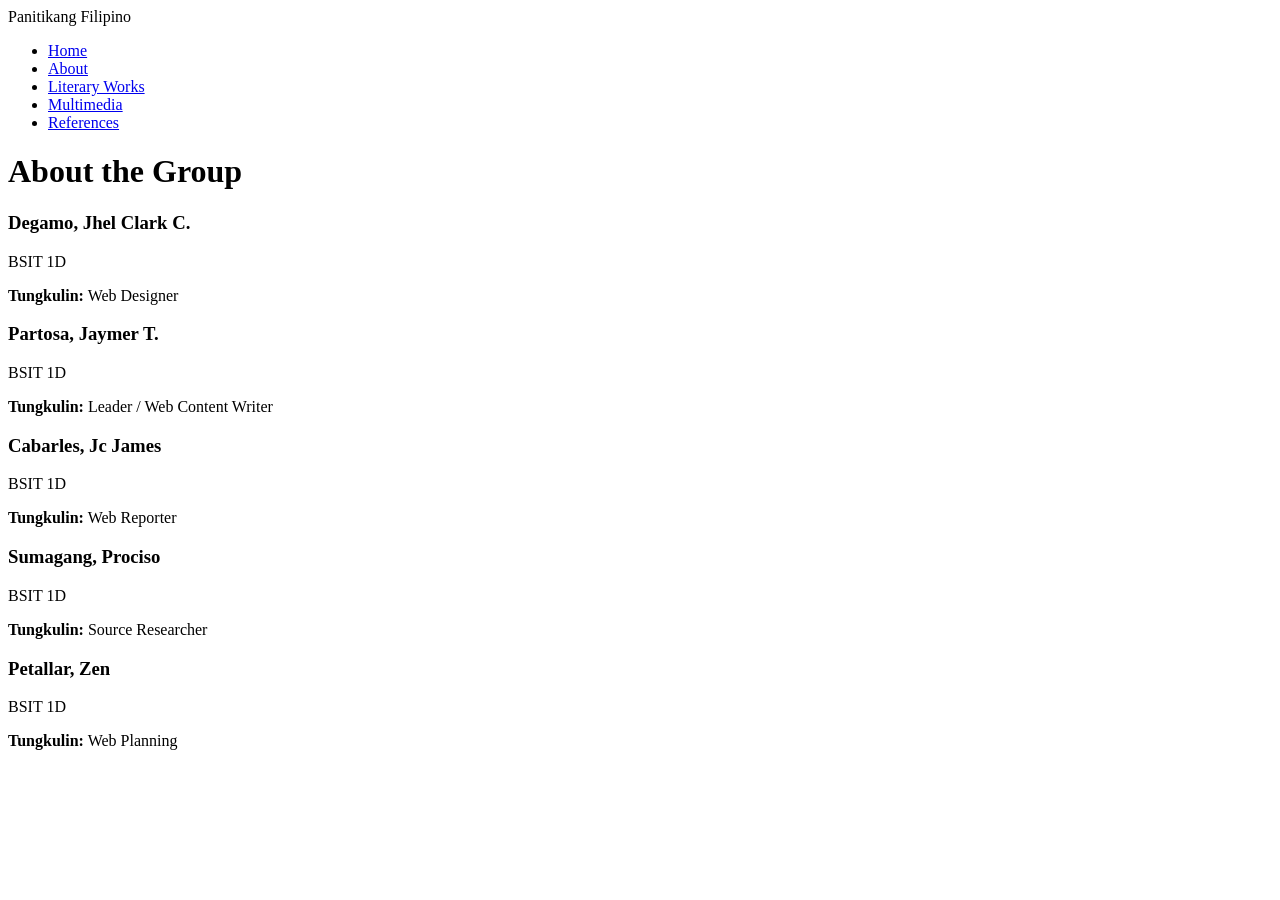
==== about.html @ 2061d78a "Add files via upload" ====
<!DOCTYPE html>
<html>
<head>
    <title>About</title>
    <link rel="stylesheet" href="css/style.css">
</head>
<body>

<header>
<nav>
    <div class="logo">Panitikang Filipino</div>

    <ul>
        <li><a href="index.html">Home</a></li>
        <li><a href="about.html">About</a></li>
        <li><a href="literary.html">Literary Works</a></li>
        <li><a href="multimedia.html">Multimedia</a></li>
        <li><a href="references.html">References</a></li>
    </ul>
</nav>
</header>

<div class="container">

<h1>About the Group</h1>

<div class="members">

<div class="member">
<h3>Degamo, Jhel Clark C.</h3>
<p>BSIT 1D</p>
<p><strong>Tungkulin:</strong> Web Designer</p>
</div>

<div class="member">
<h3>Partosa, Jaymer T.</h3>
<p>BSIT 1D</p>
<p><strong>Tungkulin:</strong> Leader / Web Content Writer</p>
</div>

<div class="member">
<h3>Cabarles, Jc James</h3>
<p>BSIT 1D</p>
<p><strong>Tungkulin:</strong> Web Reporter</p>
</div>

<div class="member">
<h3>Sumagang, Prociso</h3>
<p>BSIT 1D</p>
<p><strong>Tungkulin:</strong> Source Researcher</p>
</div>

<div class="member">
<h3>Petallar, Zen</h3>
<p>BSIT 1D</p>
<p><strong>Tungkulin:</strong> Web Planning</p>
</div>

</div>

</div>

</body>
</html>
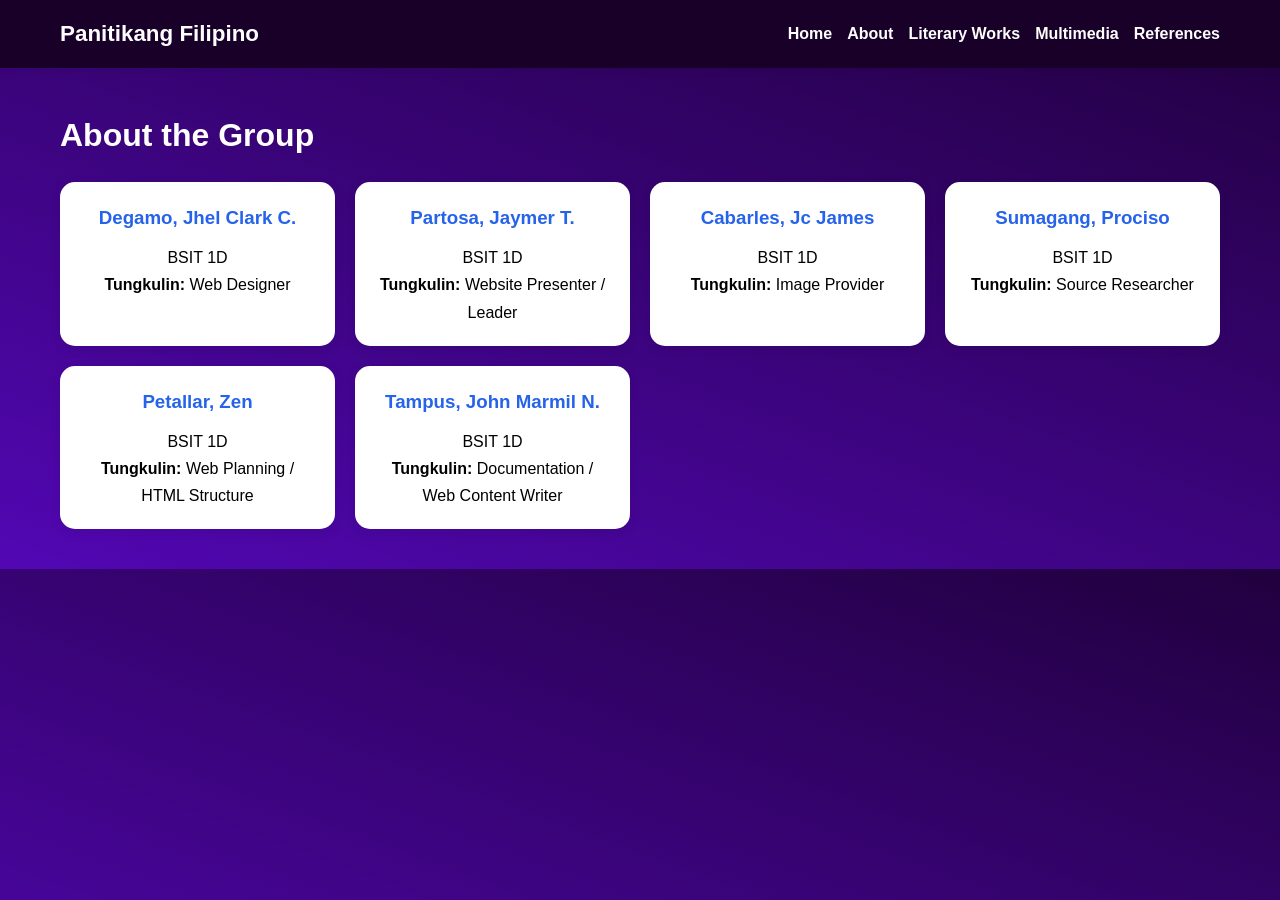
==== commit dae42b21: "Update about.html" ====
--- a/about.html
+++ b/about.html
@@ -1,8 +1,9 @@
 <!DOCTYPE html>
 <html>
 <head>
+    <meta name="viewport" content="width=device-width, initial-scale=1.0">
     <title>About</title>
-    <link rel="stylesheet" href="css/style.css">
+    <link rel="stylesheet" href="style.css">
 </head>
 <body>
 
@@ -29,19 +30,19 @@
 <div class="member">
 <h3>Degamo, Jhel Clark C.</h3>
 <p>BSIT 1D</p>
-<p><strong>Tungkulin:</strong> Web Designer</p>
+<p><strong>Tungkulin:</strong> Web Designer </p>
 </div>
 
 <div class="member">
 <h3>Partosa, Jaymer T.</h3>
 <p>BSIT 1D</p>
-<p><strong>Tungkulin:</strong> Leader / Web Content Writer</p>
+<p><strong>Tungkulin:</strong> Website Presenter / Leader</p>
 </div>
 
 <div class="member">
 <h3>Cabarles, Jc James</h3>
 <p>BSIT 1D</p>
-<p><strong>Tungkulin:</strong> Web Reporter</p>
+<p><strong>Tungkulin:</strong> Image Provider</p>
 </div>
 
 <div class="member">
@@ -53,7 +54,13 @@
 <div class="member">
 <h3>Petallar, Zen</h3>
 <p>BSIT 1D</p>
-<p><strong>Tungkulin:</strong> Web Planning</p>
+<p><strong>Tungkulin:</strong> Web Planning / HTML Structure </p>
+</div>
+
+    <div class="member">
+<h3>Tampus, John Marmil N.</h3>
+<p>BSIT 1D</p>
+<p><strong>Tungkulin:</strong> Documentation / Web Content Writer</p>
 </div>
 
 </div>
@@ -61,4 +68,4 @@
 </div>
 
 </body>
-</html>+</html>
--- a/style.css
+++ b/style.css
@@ -0,0 +1,254 @@
+/* RESET */
+*{
+    margin:0;
+    padding:0;
+    box-sizing:border-box;
+}
+
+body{
+    font-family:Arial, Helvetica, sans-serif;
+    background: linear-gradient(200deg, #21003e, #5207b4);
+    color:#ffffff;
+    line-height:1.7;
+}
+
+/* HEADER */
+header{
+    background:#180029;
+    box-shadow:0 2px 10px rgba(0,0,0,.08);
+    position:sticky;
+    top:0;
+    z-index:1000;
+}
+
+nav{
+    max-width:1200px;
+    margin:auto;
+    padding:15px 20px;
+    display:flex;
+    justify-content:space-between;
+    align-items:center;
+    gap:20px;
+}
+
+.logo{
+    font-size:1.4rem;
+    font-weight:bold;
+    color:#fefefe;
+}
+
+/* NAVIGATION */
+
+nav ul{
+    list-style:none;
+    display:flex;
+    flex-wrap:wrap;
+    gap:15px;
+}
+
+nav ul li a{
+    text-decoration:none;
+    color:#ffffff;
+    font-weight:600;
+    transition:.3s;
+}
+
+nav ul li a:hover{
+    color:#18026a;
+}
+
+/* HERO */
+
+.hero{
+    min-height:80vh;
+    display: flex;
+    flex-direction:column;
+    justify-content:center;
+    align-items:center;
+    text-align:center;
+    padding:50px 20px;
+}
+
+.hero h1{
+    font-size:3rem;
+    margin-bottom:15px;
+}
+
+.hero p{
+    max-width:700px;
+    margin-bottom:25px;
+}
+
+.hero img{
+    width:100%;
+    max-width:900px;
+    border-radius:15px;
+    display:block;
+}
+
+/* GENERAL CONTAINER */
+
+.container{
+    width:100%;
+    max-width:1200px;
+    margin:auto;
+    padding:40px 20px;
+}
+
+/* CARDS */
+
+.card{
+    background:#fff;
+    padding:25px;
+    margin-bottom:25px;
+    border-radius:15px;
+    box-shadow:0 3px 12px rgba(0,0,0,.08);
+    color: black;
+}
+
+.card h2{
+    color:#2563eb;
+    margin-bottom:10px;
+}
+
+.card h3{
+    margin-top:15px;
+    margin-bottom:5px;
+}
+
+/* MEMBERS */
+
+.members{
+    display:grid;
+    grid-template-columns:repeat(auto-fit,minmax(250px,1fr));
+    gap:20px;
+    margin-top:20px;
+}
+
+.member{
+    background:#fff;
+    padding:20px;
+    border-radius:15px;
+    box-shadow:0 3px 12px rgba(0,0,0,.08);
+    text-align:center;
+    color: black;
+}
+
+.member h3{
+    color:#2563eb;
+    margin-bottom:10px;
+}
+
+/* GALLERY */
+
+.gallery{
+    display:grid;
+    grid-template-columns:repeat(auto-fit,minmax(250px,1fr));
+    gap:20px;
+}
+
+.gallery img{
+    width:100%;
+    height:250px;
+    object-fit:cover;
+    border-radius:12px;
+    transition:.3s;
+}
+
+.gallery img:hover{
+    transform:scale(1.03);
+}
+
+/* VIDEO */
+
+video{
+    width:100%;
+    border-radius:15px;
+}
+
+/* FOOTER */
+
+footer{
+    background:#180029;
+    text-align:center;
+    padding:20px;
+    margin-top:40px;
+    box-shadow:0 -2px 10px rgba(0,0,0,.05);
+}
+
+/* TABLETS */
+
+@media (max-width:768px){
+
+    nav{
+        flex-direction:column;
+        text-align:center;
+    }
+
+    nav ul{
+        justify-content:center;
+    }
+
+    .hero{
+        min-height:auto;
+        padding:60px 20px;
+    }
+
+    .hero h1{
+        font-size:2.2rem;
+    }
+
+    .hero p{
+        font-size:0.95rem;
+    }
+
+    .container{
+        padding:30px 15px;
+    }
+
+    .card{
+        padding:20px;
+    }
+}
+
+/* SMALL PHONES */
+
+@media (max-width:480px){
+
+    .logo{
+        font-size:1.2rem;
+    }
+
+    nav ul{
+        flex-direction:column;
+        width:100%;
+        gap:10px;
+    }
+
+    nav ul li{
+        width:100%;
+    }
+
+    nav ul li a{
+        display:block;
+        background:#f0f4ff;
+        padding:10px;
+        border-radius:8px;
+    }
+
+    .hero h1{
+        font-size:1.8rem;
+    }
+
+    .hero p{
+        font-size:0.9rem;
+    }
+
+    .gallery{
+        grid-template-columns:1fr;
+    }
+
+    .members{
+        grid-template-columns:1fr;
+    }
+}
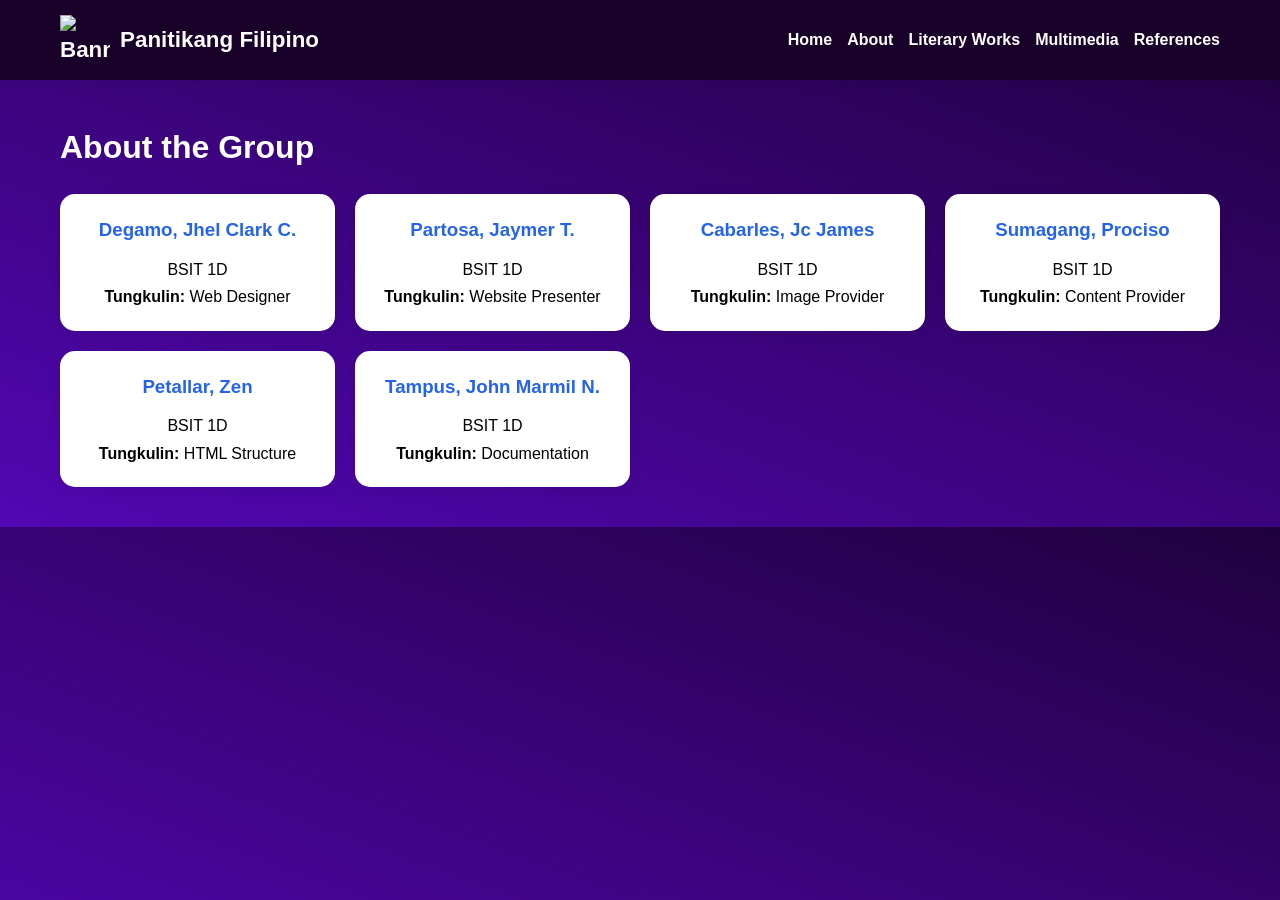
==== commit 973e5112: "Update about.html" ====
--- a/about.html
+++ b/about.html
@@ -3,13 +3,16 @@
 <head>
     <meta name="viewport" content="width=device-width, initial-scale=1.0">
     <title>About</title>
+    <link rel="icon" type="image/x-icon" href="images/icon.jpg">
     <link rel="stylesheet" href="style.css">
 </head>
 <body>
 
 <header>
 <nav>
-    <div class="logo">Panitikang Filipino</div>
+    <div class="logo" style="display: flex; align-items: center;">
+        <img src="images/icon.jpg" alt="Banner" style="width: 50px; height: 50px; margin-right: 10px;">Panitikang Filipino
+    </div>
 
     <ul>
         <li><a href="index.html">Home</a></li>
@@ -36,7 +39,7 @@
 <div class="member">
 <h3>Partosa, Jaymer T.</h3>
 <p>BSIT 1D</p>
-<p><strong>Tungkulin:</strong> Website Presenter / Leader</p>
+<p><strong>Tungkulin:</strong> Website Presenter </p>
 </div>
 
 <div class="member">
@@ -48,23 +51,22 @@
 <div class="member">
 <h3>Sumagang, Prociso</h3>
 <p>BSIT 1D</p>
-<p><strong>Tungkulin:</strong> Source Researcher</p>
+<p><strong>Tungkulin:</strong> Content Provider</p>
 </div>
 
 <div class="member">
 <h3>Petallar, Zen</h3>
 <p>BSIT 1D</p>
-<p><strong>Tungkulin:</strong> Web Planning / HTML Structure </p>
+<p><strong>Tungkulin:</strong> HTML Structure </p>
 </div>
 
-    <div class="member">
+<div class="member">
 <h3>Tampus, John Marmil N.</h3>
 <p>BSIT 1D</p>
-<p><strong>Tungkulin:</strong> Documentation / Web Content Writer</p>
+<p><strong>Tungkulin:</strong> Documentation </p>
 </div>
 
 </div>
-
 </div>
 
 </body>
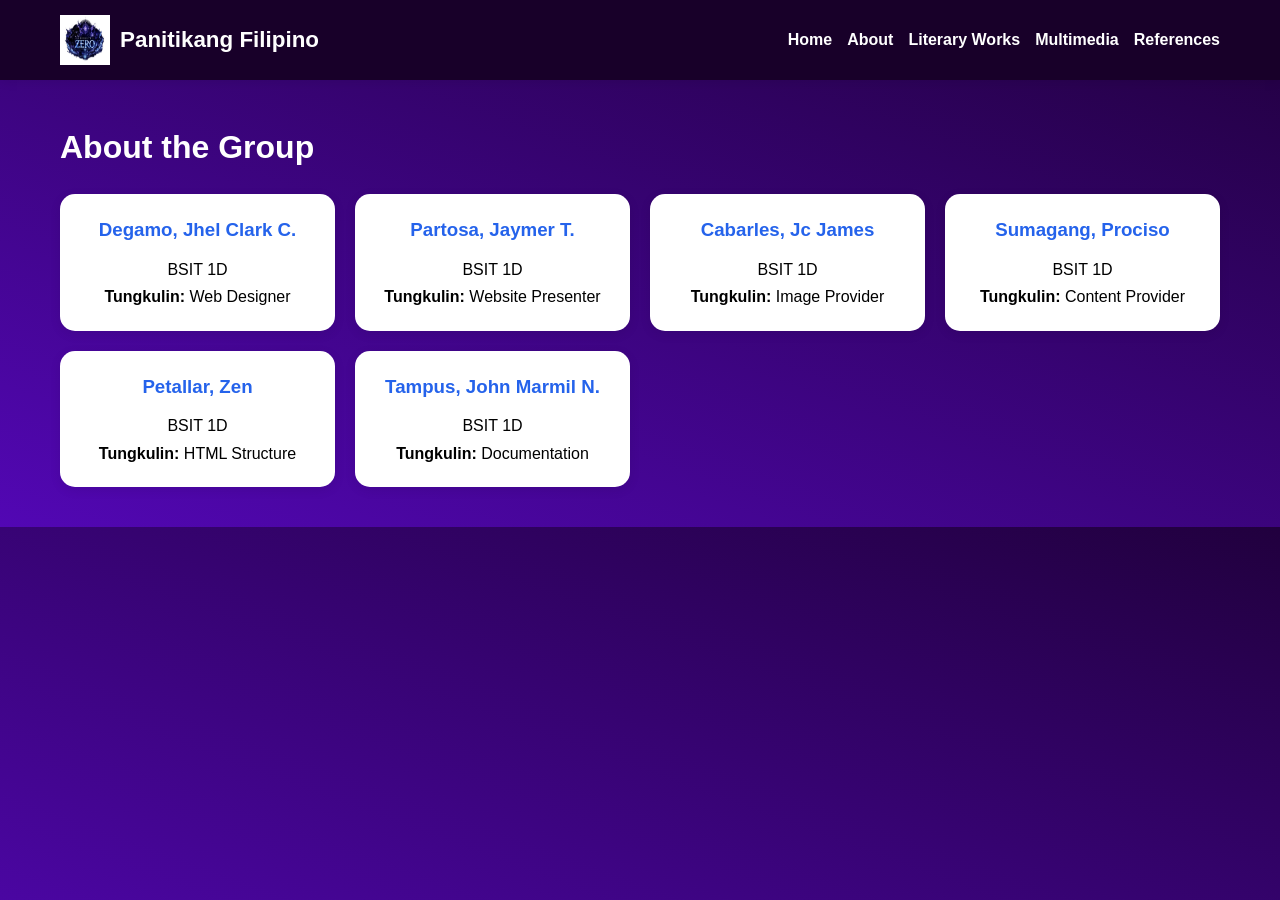
==== commit 168a3755: "Update about.html" ====
--- a/about.html
+++ b/about.html
@@ -3,7 +3,7 @@
 <head>
     <meta name="viewport" content="width=device-width, initial-scale=1.0">
     <title>About</title>
-    <link rel="icon" type="image/x-icon" href="images/icon.jpg">
+    <link rel="icon" type="icon" href="icon.jpg">
     <link rel="stylesheet" href="style.css">
 </head>
 <body>
@@ -11,7 +11,7 @@
 <header>
 <nav>
     <div class="logo" style="display: flex; align-items: center;">
-        <img src="images/icon.jpg" alt="Banner" style="width: 50px; height: 50px; margin-right: 10px;">Panitikang Filipino
+        <img src="icon.jpg" alt="Banner" style="width: 50px; height: 50px; margin-right: 10px;">Panitikang Filipino
     </div>
 
     <ul>
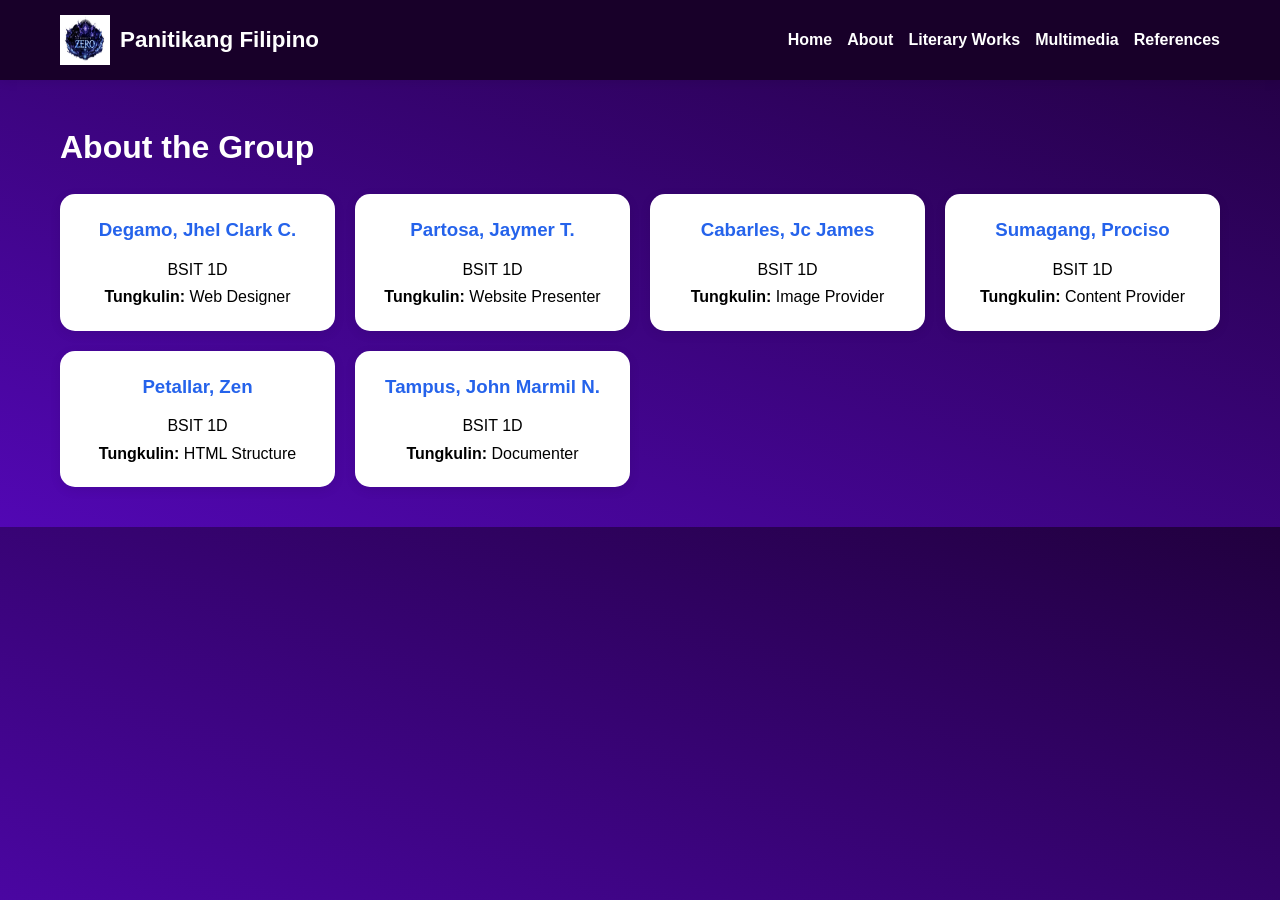
==== commit 6f4e8ba3: "Fix HTML encoding issues in about.html" ====
--- a/about.html
+++ b/about.html
@@ -63,7 +63,7 @@
 <div class="member">
 <h3>Tampus, John Marmil N.</h3>
 <p>BSIT 1D</p>
-<p><strong>Tungkulin:</strong> Documentation </p>
+<p><strong>Tungkulin:</strong> Documenter </p>
 </div>
 
 </div>
--- a/style.css
+++ b/style.css
@@ -231,7 +231,7 @@
 
     nav ul li a{
         display:block;
-        background:#f0f4ff;
+        background:#232b3f;
         padding:10px;
         border-radius:8px;
     }
@@ -251,4 +251,4 @@
     .members{
         grid-template-columns:1fr;
     }
-}+}
